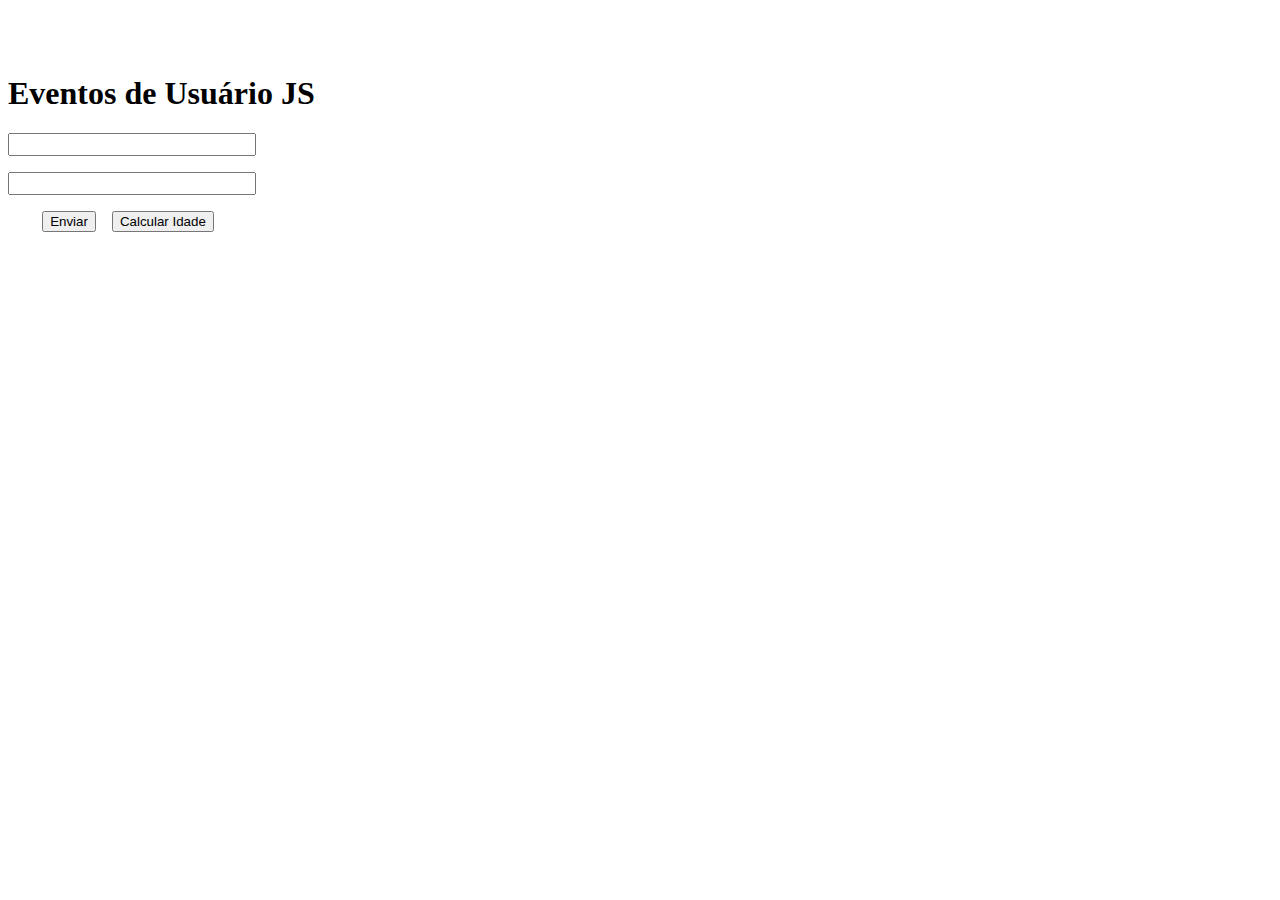
==== Eventos De Usuário JS/index.html @ e7b7ba3e "hard reset: commit de todos os arquivos até o momento" ====
<!DOCTYPE html>
<html lang="pt-br">
<head>
    <meta charset="UTF-8">
    <meta name="viewport" content="width=device-width, initial-scale=1.0">
    <title>Eventos de Usuário JS</title>
    <link rel="stylesheet" href="css/styles.css">
</head>
<body>
    <main>
        <form>
            <h1 id="titulo">Eventos de Usuário JS</h1>
            <input type="text" name="nome" id="nome">
            <input type="password" name="senha" id="senha">
        </form>
        <div id="botoes">
            <button type="submit" id="enviar">Enviar</button>
            <button id="calcular-idade">Calcular Idade</button>
        </div>
    </main>
</body>
<script src="js/scripts.js"></script>
</html>
---- Eventos De Usuário JS/css/styles.css ----
:root {
    --largura-campos: 15rem;
}

body {
    margin-top: 75px;
}

input {
    width: var(--largura-campos);
    display: block;
    margin-top: 1rem;
    margin-bottom: 1rem;
    height: 1.05rem;
}

#botoes {
    width: var(--largura-campos);
    display: flex;
    justify-content: center;
    gap: 1rem;
}
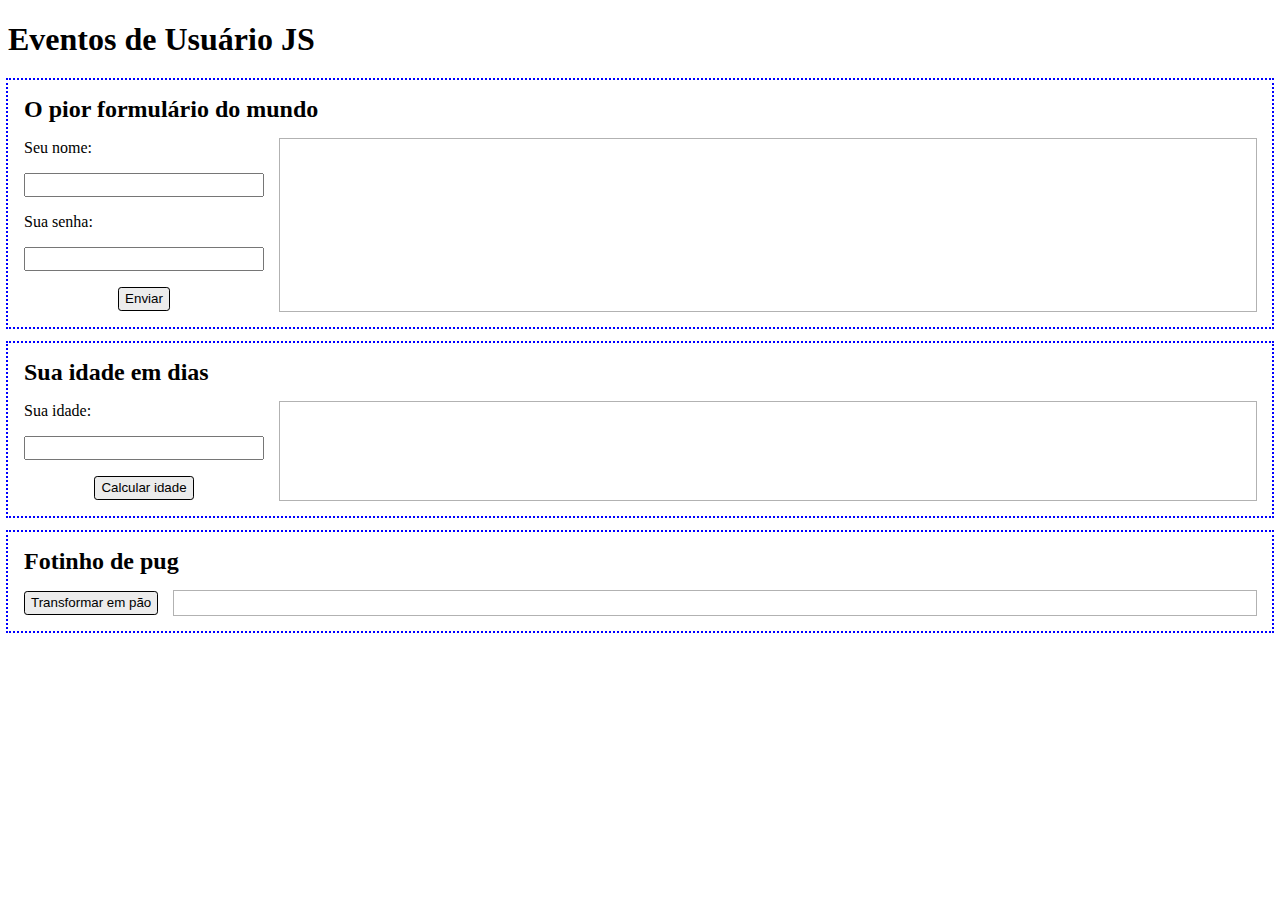
==== commit fc13427e: "Adicionada a atividade de calcular idade, alterações no CSS" ====
--- a/Eventos De Usuário JS/index.html
+++ b/Eventos De Usuário JS/index.html
@@ -8,15 +8,53 @@
 </head>
 <body>
     <main>
-        <form>
-            <h1 id="titulo">Eventos de Usuário JS</h1>
-            <input type="text" name="nome" id="nome">
-            <input type="password" name="senha" id="senha">
-        </form>
-        <div id="botoes">
-            <button type="submit" id="enviar">Enviar</button>
-            <button id="calcular-idade">Calcular Idade</button>
-        </div>
+        <h1 id="titulo">Eventos de Usuário JS</h1>
+        <!-- Formulário -->
+        <section id="section-pior-form">
+            <h2>O pior formulário do mundo</h2>
+            <div class="split-content">
+                <div>
+                    <form>
+                        <label for="nome">Seu nome: </label>
+                        <input type="text" name="nome" id="nome">
+                        <label for="senha">Sua senha: </label>
+                        <input type="password" name="senha" id="senha">
+                    </form>
+                    <div class="botoes-cont">
+                        <button type="submit" id="enviar">Enviar</button>
+                    </div>
+                </div>
+                <div class="result"></div>
+            </div>
+        </section>
+        <!-- Cálculo de idade -->
+        <section id="section-calculo-idade">
+            <h2>Sua idade em dias</h2>
+            <div class="split-content">
+                <div>
+                    <form>
+                        <label for="idade">Sua idade:</label>
+                        <input type="number" name="idade" id="idade" inputmode="numeric">
+                    </form>
+                    <div class="botoes-cont">
+                        <button id="calcular-idade">Calcular idade</button>
+                    </div>
+                </div>
+                <div class="result"></div>
+            </div>
+        </section>
+        <!-- Toggle de Foto -->
+        <section id="section-toggle-foto">
+            <h2>Fotinho de pug</h2>
+            <div class="split-content">
+                <div>
+                    <button>Transformar em pão</button>
+                </div>
+                <div class="result">
+                    
+                </div>
+            </div>
+        </section>
     </main>
 </body>
 <script src="js/scripts.js"></script>
--- a/Eventos De Usuário JS/css/styles.css
+++ b/Eventos De Usuário JS/css/styles.css
@@ -1,20 +1,61 @@
+/* Debugging */
+/* * {
+    outline: solid red 1px;
+} */
+
 :root {
     --largura-campos: 15rem;
 }
 
-body {
-    margin-top: 75px;
+h2 {
+    margin: 0 0 1rem 0;
+}
+
+section {
+    outline: dotted blue 2px;
+    padding: 1rem;
+    margin-bottom: 1rem;
 }
 
 input {
+    display: block;
+
+    box-sizing: border-box;
+    margin: 1rem 0 1rem 0;
+
     width: var(--largura-campos);
-    display: block;
-    margin-top: 1rem;
-    margin-bottom: 1rem;
-    height: 1.05rem;
+    height: 1.5rem;
 }
 
-#botoes {
+button {
+    background: rgb(236, 236, 236);
+    
+    border: solid 1px black;
+    border-radius: .2rem/.2rem;
+
+    height: 1.5rem;
+}
+
+div.split-content {
+    gap: 1rem;
+}
+
+div.split-content, div.result {
+    display: flex;
+}
+
+div.result{ 
+    flex-grow: 1;
+    justify-content: center;
+    align-items: center;
+
+    /* Font */
+    font-size: 18px;
+
+    outline: solid 1px rgba(0, 0, 0, .3);
+}
+
+.botoes-cont {
     width: var(--largura-campos);
     display: flex;
     justify-content: center;
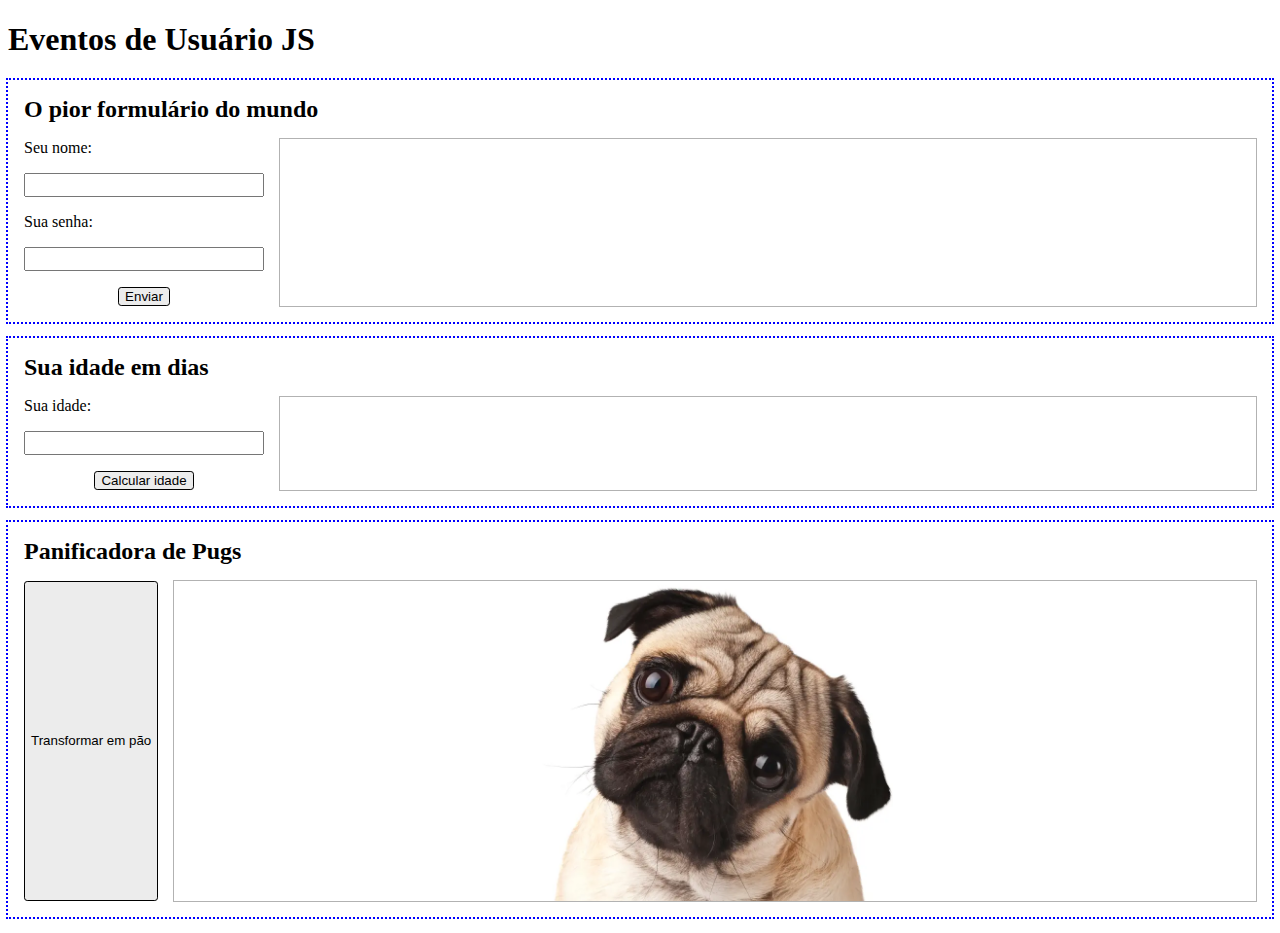
==== commit 886f2826: "Adicionadas imagens do pug" ====
--- a/Eventos De Usuário JS/index.html
+++ b/Eventos De Usuário JS/index.html
@@ -45,13 +45,13 @@
         </section>
         <!-- Toggle de Foto -->
         <section id="section-toggle-foto">
-            <h2>Fotinho de pug</h2>
+            <h2>Panificadora de Pugs</h2>
             <div class="split-content">
-                <div>
-                    <button>Transformar em pão</button>
+                <div id="cont-botao-pao">
+                    <button id="toggle-image">Transformar em pão</button>
                 </div>
                 <div class="result">
-                    
+                    <img src="img/pug-normal.png" alt="Um close de um adorável pug que está olhando para a câmera">
                 </div>
             </div>
         </section>
--- a/Eventos De Usuário JS/css/styles.css
+++ b/Eventos De Usuário JS/css/styles.css
@@ -32,8 +32,14 @@
     
     border: solid 1px black;
     border-radius: .2rem/.2rem;
+}
 
-    height: 1.5rem;
+button:active {
+    background-color: darkgray;
+}
+
+img {
+    height: 20rem;
 }
 
 div.split-content {
@@ -60,4 +66,8 @@
     display: flex;
     justify-content: center;
     gap: 1rem;
+}
+
+#cont-botao-pao {
+    display: flex;
 }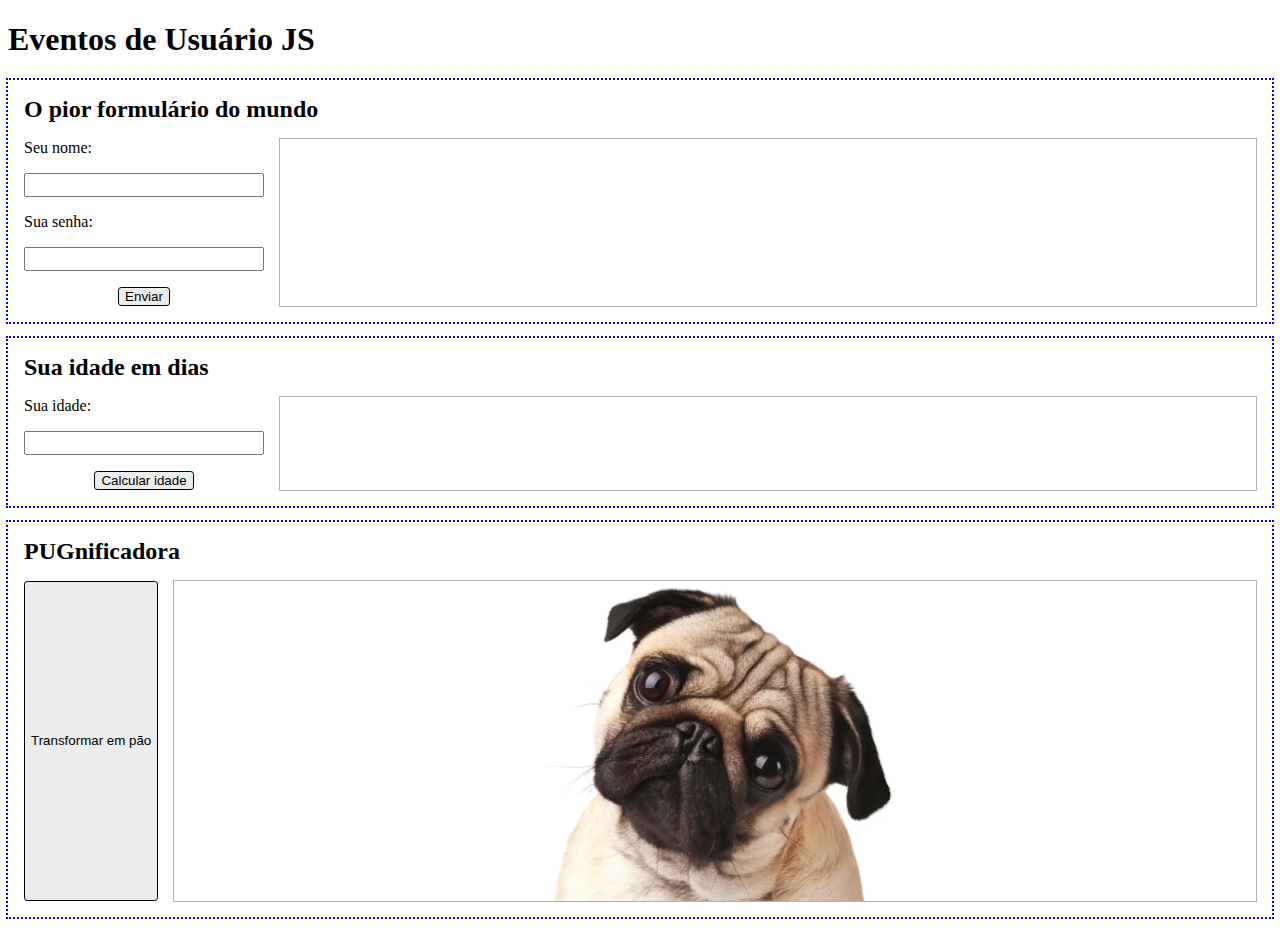
==== commit 6bd8ce43: "Adicionado um Shaming Text pra pugnificadora, caso o usuário resolva transformar o pug em um pão. Ad" ====
--- a/Eventos De Usuário JS/index.html
+++ b/Eventos De Usuário JS/index.html
@@ -45,7 +45,7 @@
         </section>
         <!-- Toggle de Foto -->
         <section id="section-toggle-foto">
-            <h2>Panificadora de Pugs</h2>
+            <h2>PUGnificadora</h2>
             <div class="split-content">
                 <div id="cont-botao-pao">
                     <button id="toggle-image">Transformar em pão</button>
@@ -54,6 +54,7 @@
                     <img src="img/pug-normal.png" alt="Um close de um adorável pug que está olhando para a câmera">
                 </div>
             </div>
+            <p id="shaming-text">Olha o que você fez!!</p>
         </section>
     </main>
 </body>
--- a/Eventos De Usuário JS/css/styles.css
+++ b/Eventos De Usuário JS/css/styles.css
@@ -70,4 +70,9 @@
 
 #cont-botao-pao {
     display: flex;
+}
+
+#shaming-text {
+    display: none;
+    margin: 1rem 0 0 0;
 }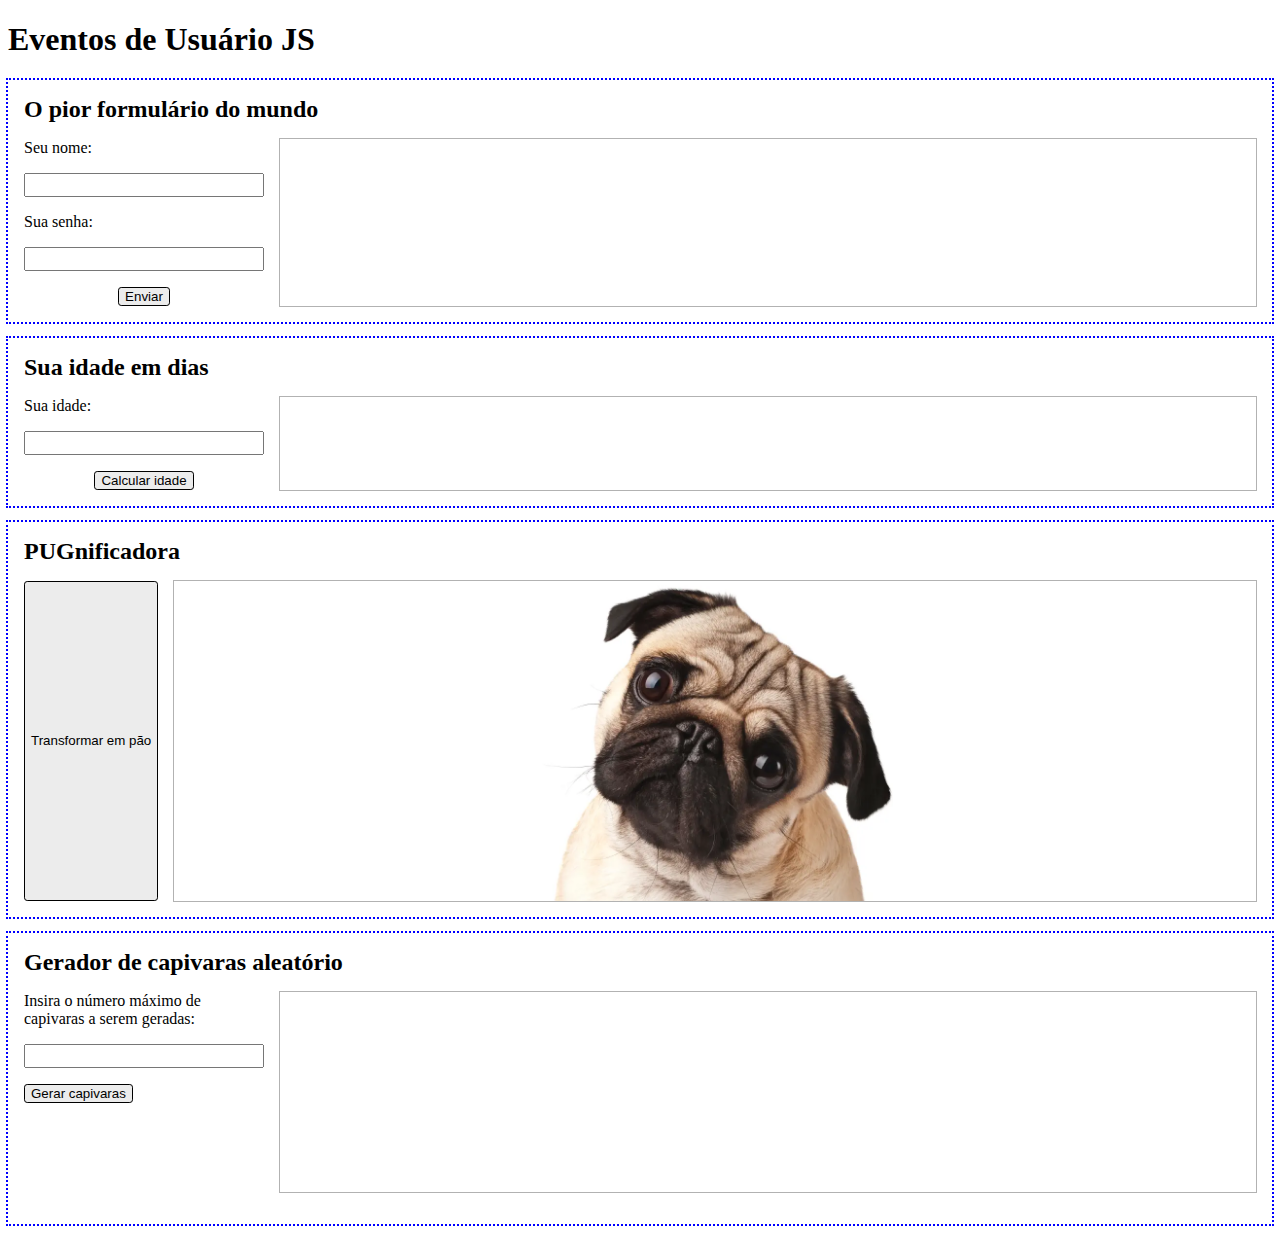
==== commit e679ce4a: "Adicionado gerador de capivaras aleatório" ====
--- a/Eventos De Usuário JS/index.html
+++ b/Eventos De Usuário JS/index.html
@@ -56,6 +56,20 @@
             </div>
             <p id="shaming-text">Olha o que você fez!!</p>
         </section>
+        <section id="section-numero-aleatorio">
+            <h2>Gerador de capivaras aleatório</h2>
+            <div class="split-content">
+                <div>
+                    <form>
+                        <label for="num-max">Insira o número máximo de capivaras a serem geradas:</label>
+                        <input type="number" name="num-max" id="num-max">
+                    </form>
+                    <button id="gerar-numero">Gerar capivaras</button>
+                </div>
+                <div class="result"></div>
+            </div>
+            <p></p>
+        </section>
     </main>
 </body>
 <script src="js/scripts.js"></script>
--- a/Eventos De Usuário JS/css/styles.css
+++ b/Eventos De Usuário JS/css/styles.css
@@ -15,6 +15,11 @@
     outline: dotted blue 2px;
     padding: 1rem;
     margin-bottom: 1rem;
+}
+
+label {
+    display: block;
+    max-width: var(--largura-campos);
 }
 
 input {
@@ -75,4 +80,25 @@
 #shaming-text {
     display: none;
     margin: 1rem 0 0 0;
+    font-weight: bolder;
+    color: red;
+}
+
+#section-numero-aleatorio .result {
+    display: grid;
+    gap: 1px;
+    justify-items: center;
+    align-items: center;
+
+    overflow-y: scroll;
+
+    grid-template-columns: 1fr 1fr 1fr;
+    grid-template-rows: auto;
+    height: 200px;
+}
+
+#section-numero-aleatorio .result img {
+    display: inline-block;
+    width: 5rem;
+    height: auto;
 }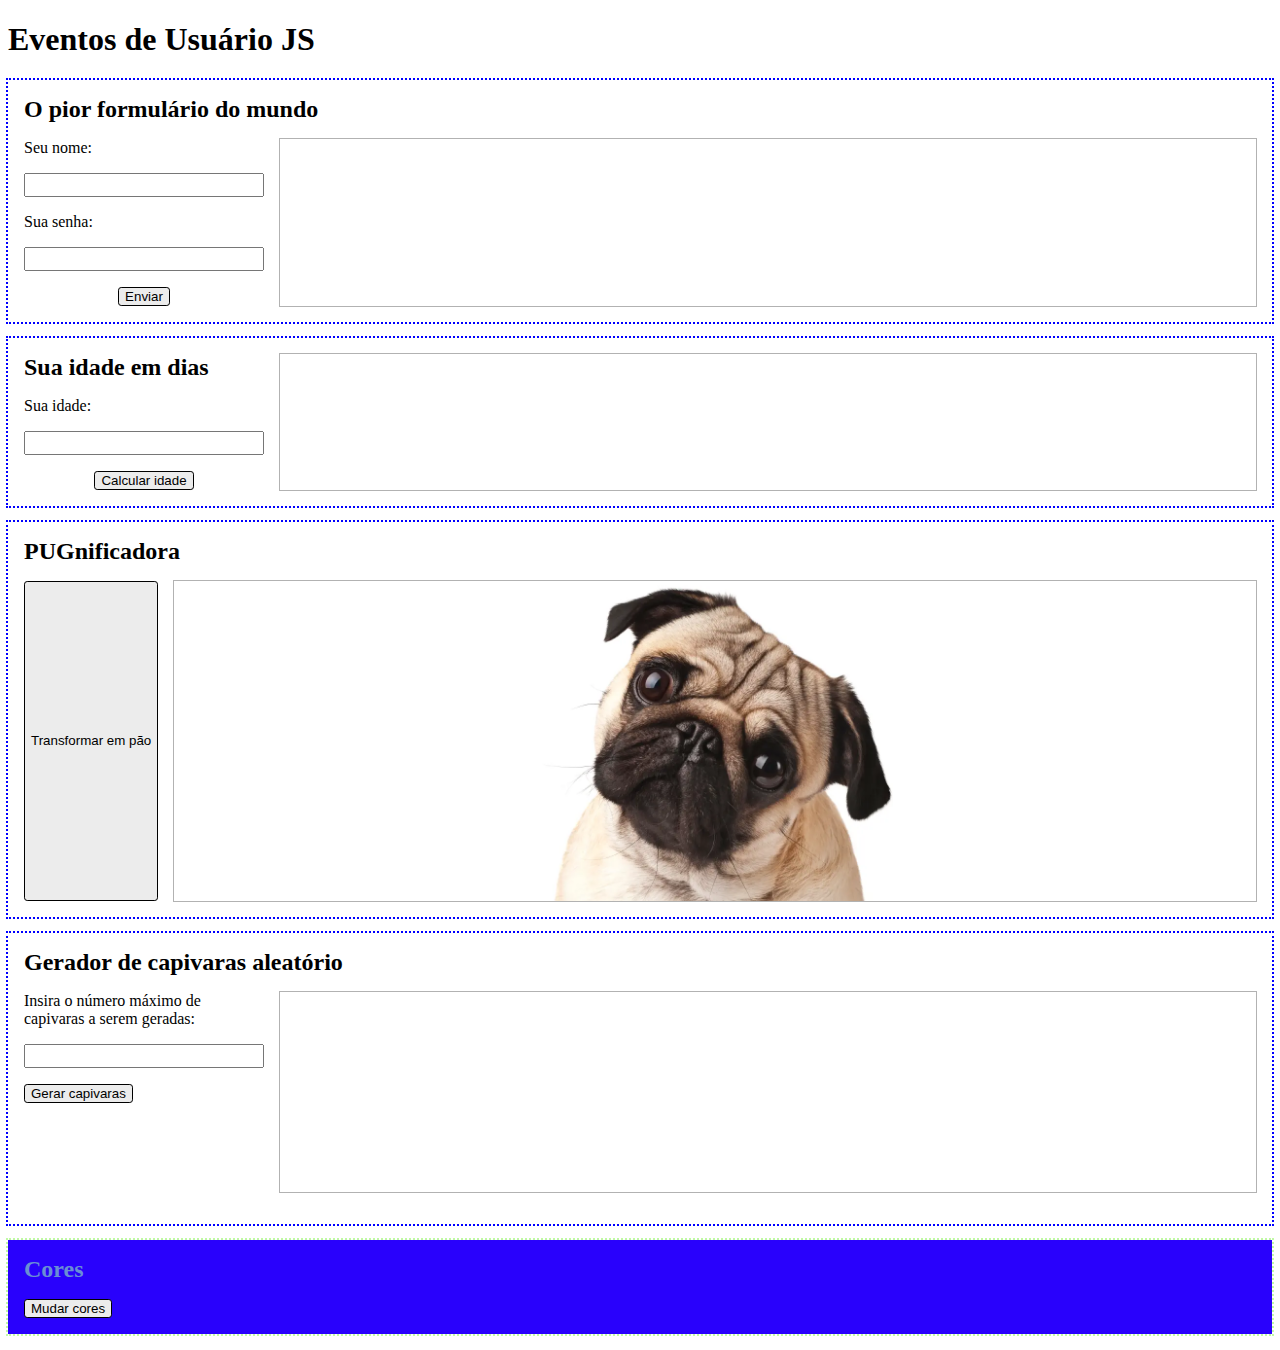
==== commit 94fac8c1: "Adicionada atividade das cores aleatórias" ====
--- a/Eventos De Usuário JS/index.html
+++ b/Eventos De Usuário JS/index.html
@@ -29,9 +29,9 @@
         </section>
         <!-- Cálculo de idade -->
         <section id="section-calculo-idade">
-            <h2>Sua idade em dias</h2>
             <div class="split-content">
                 <div>
+                    <h2>Sua idade em dias</h2>
                     <form>
                         <label for="idade">Sua idade:</label>
                         <input type="number" name="idade" id="idade" inputmode="numeric">
@@ -56,6 +56,7 @@
             </div>
             <p id="shaming-text">Olha o que você fez!!</p>
         </section>
+        <!-- Numero Aleatório -->
         <section id="section-numero-aleatorio">
             <h2>Gerador de capivaras aleatório</h2>
             <div class="split-content">
@@ -70,7 +71,14 @@
             </div>
             <p></p>
         </section>
+        <!-- Cor aleatória -->
+         <section id="section-cor-aleatoria">
+            <h2>Cores</h2>
+            <div>
+                <button id="mudar-cor">Mudar cores</button>
+            </div>
+         </section>
     </main>
 </body>
-<script src="js/scripts.js"></script>
+<script src="js/scripts.js" type="module"></script>
 </html>--- a/Eventos De Usuário JS/css/styles.css
+++ b/Eventos De Usuário JS/css/styles.css
@@ -101,4 +101,10 @@
     display: inline-block;
     width: 5rem;
     height: auto;
+}
+
+#section-cor-aleatoria, #section-cor-aleatoria h2 {
+    transition: background-color .3s ease-out, 
+        color .3s ease-out,
+        outline-color .3s ease-out;
 }